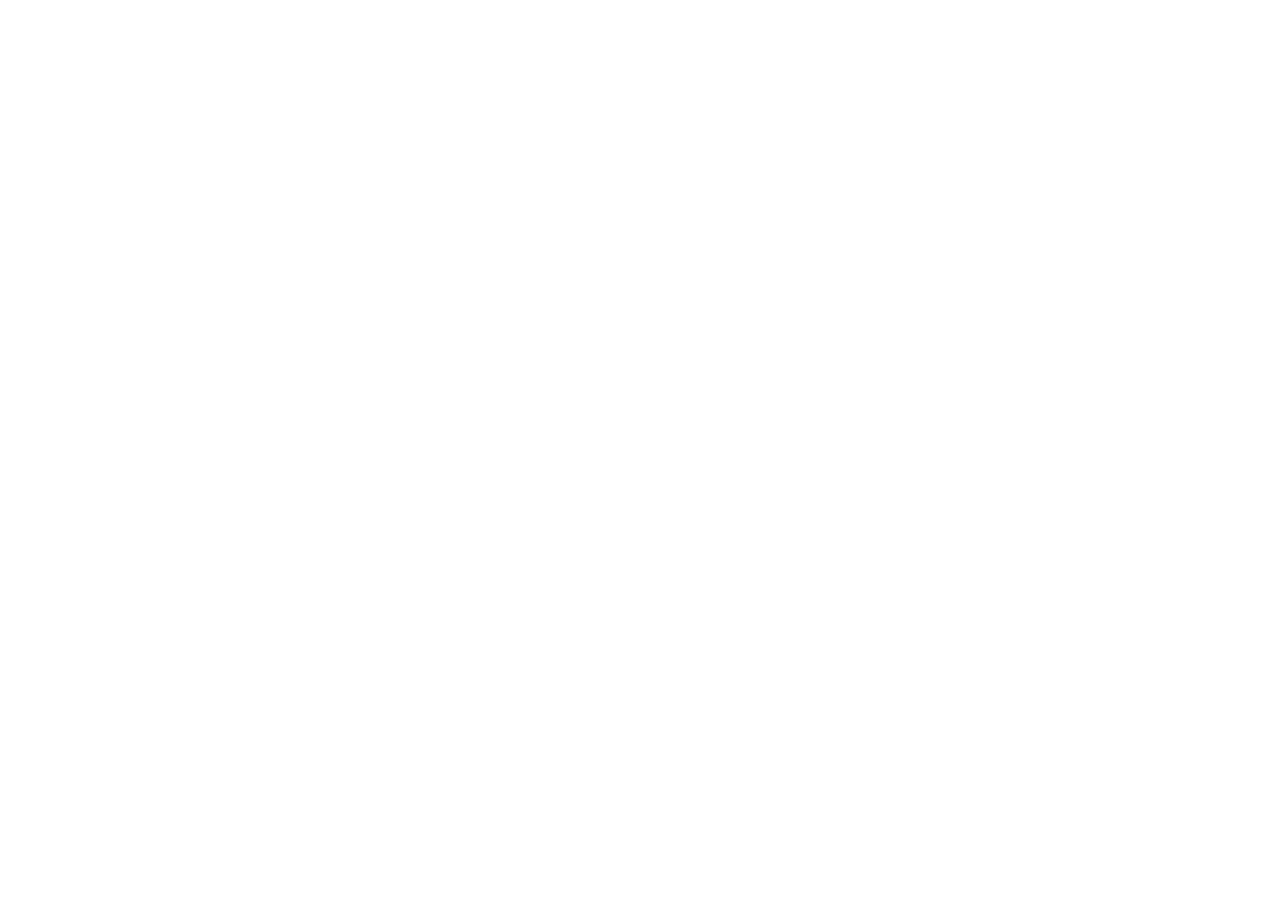
==== index.html @ 7242ff15 "Struttura della pagina completa" ====
<!DOCTYPE html>
<html lang="en">
<head>
    <meta charset="UTF-8">
    <meta http-equiv="X-UA-Compatible" content="IE=edge">
    <meta name="viewport" content="width=device-width, initial-scale=1.0">
    <link rel="stylesheet" href="css/style.css">
    <title>The Booleaner</title>
</head>
<body>
    <!-- intestazione pagina -->
    <header>
        <section>

        </section>


        <section>

        </section>

    </header>
    <!-- /intestazione pagina -->

    <!-- corpo pagina -->
    <main>
        <section>

        </section>

        <section>
            
        </section>

    </main>
    <!-- /corpo pagina -->

    <!-- fondo pagina -->
    <footer>


    </footer>
    <!-- /fondo pagina -->
    
</body>
</html>
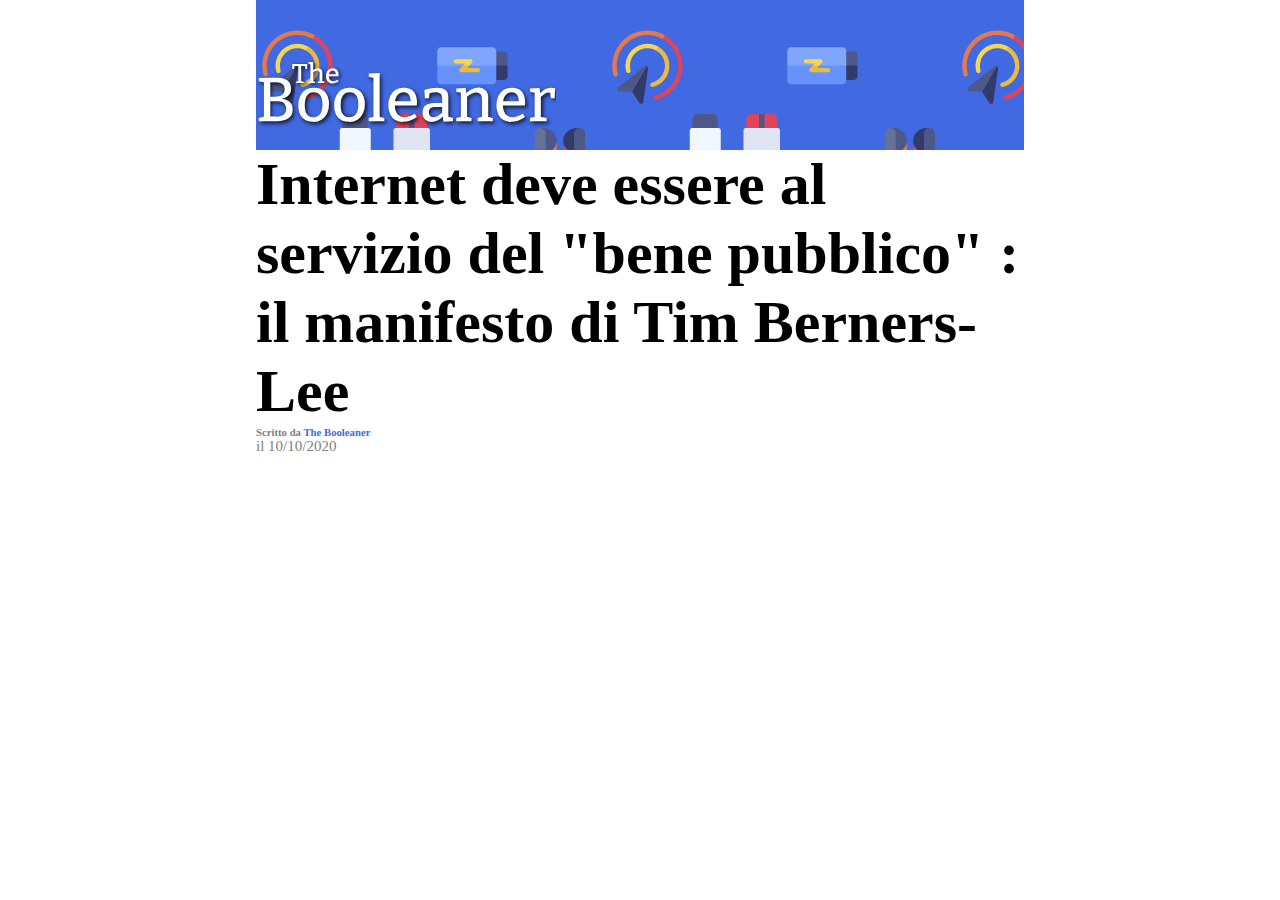
==== commit e62dbf16: "Intestazione" ====
--- a/index.html
+++ b/index.html
@@ -10,13 +10,19 @@
 <body>
     <!-- intestazione pagina -->
     <header>
+        <section id="intestazione-sfondo">
+            <img id="intestazione-logo" id src="img/logo.svg" alt="The Booleaner">
+        </section>
+            
         <section>
+            <div class="titolo">
+                <h1>Internet deve essere al servizio del "bene pubblico" : il manifesto di Tim Berners-Lee</h1>
+            </div>
 
-        </section>
-
-
-        <section>
-
+            <div class="sottotitolo">
+                <h6>Scritto da <a href="https://www.boolean.careers/">The Booleaner</a></h6>
+                <p>il 10/10/2020</p>
+            </div>
         </section>
 
     </header>
@@ -25,11 +31,20 @@
     <!-- corpo pagina -->
     <main>
         <section>
+            <div>
+
+
+            </div>
+
+            <div>
+
+
+            </div>
 
         </section>
 
         <section>
-            
+
         </section>
 
     </main>
--- a/css/style.css
+++ b/css/style.css
@@ -0,0 +1,47 @@
+* {
+    margin: 0;
+    padding: 0;
+}
+
+body {
+    width: 60%;
+    margin: 0 auto;
+}
+
+#intestazione-sfondo {
+    height: 150px;
+    background-color: royalblue;
+    background-image: url("../img/pattern.png");
+}
+
+#intestazione-logo {
+    width: 300px;
+    padding-top: 60px;
+}
+
+
+
+.titolo {
+    font-size: 30px;
+    margin: 0;
+}
+
+.sottotitolo {
+    color: grey;
+}
+
+.sottotitolo p {
+    font-size: 15px;
+    margin: 0;
+}
+
+a {
+    text-decoration: none;
+    color: royalblue;
+}
+
+
+
+h6 {
+    margin: 0;
+}
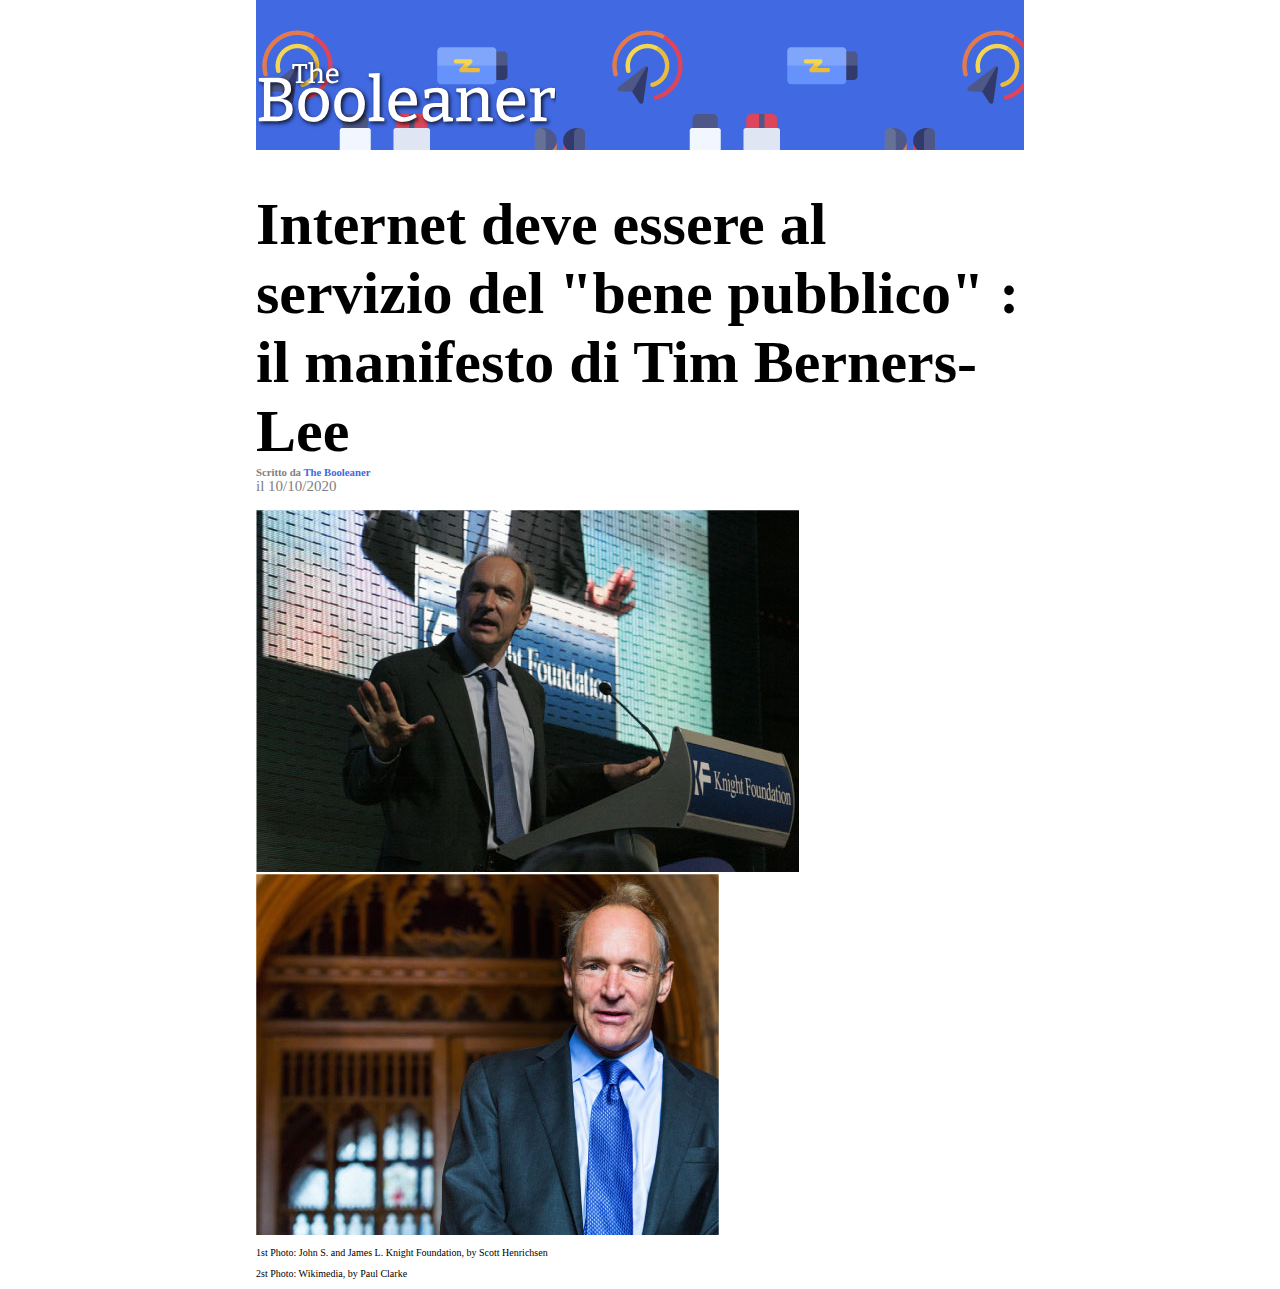
==== commit 03bf4311: "Modifica intestazione" ====
--- a/index.html
+++ b/index.html
@@ -31,14 +31,15 @@
     <!-- corpo pagina -->
     <main>
         <section>
-            <div>
-
-
+            <div class="foto">
+                <img src="img/tim-1.jpg" alt="Tim Berners-Lee">
+                <img src="img/tim-2.jpg" alt="Tim Berners-Lee">
+                <p>1st Photo: John S. and James L. Knight Foundation, by Scott Henrichsen</p>
+                <p>2st Photo: Wikimedia, by Paul Clarke</p>
             </div>
 
             <div>
-
-
+                
             </div>
 
         </section>
--- a/css/style.css
+++ b/css/style.css
@@ -1,8 +1,3 @@
-* {
-    margin: 0;
-    padding: 0;
-}
-
 body {
     width: 60%;
     margin: 0 auto;
@@ -19,11 +14,13 @@
     padding-top: 60px;
 }
 
-
-
 .titolo {
     font-size: 30px;
     margin: 0;
+}
+
+.titolo h1 {
+    margin-bottom: 0;
 }
 
 .sottotitolo {
@@ -33,15 +30,19 @@
 .sottotitolo p {
     font-size: 15px;
     margin: 0;
+    margin-bottom: 15px;
 }
+
 
 a {
     text-decoration: none;
     color: royalblue;
 }
 
-
-
 h6 {
     margin: 0;
 }
+
+.foto {
+    font-size: 10px;
+}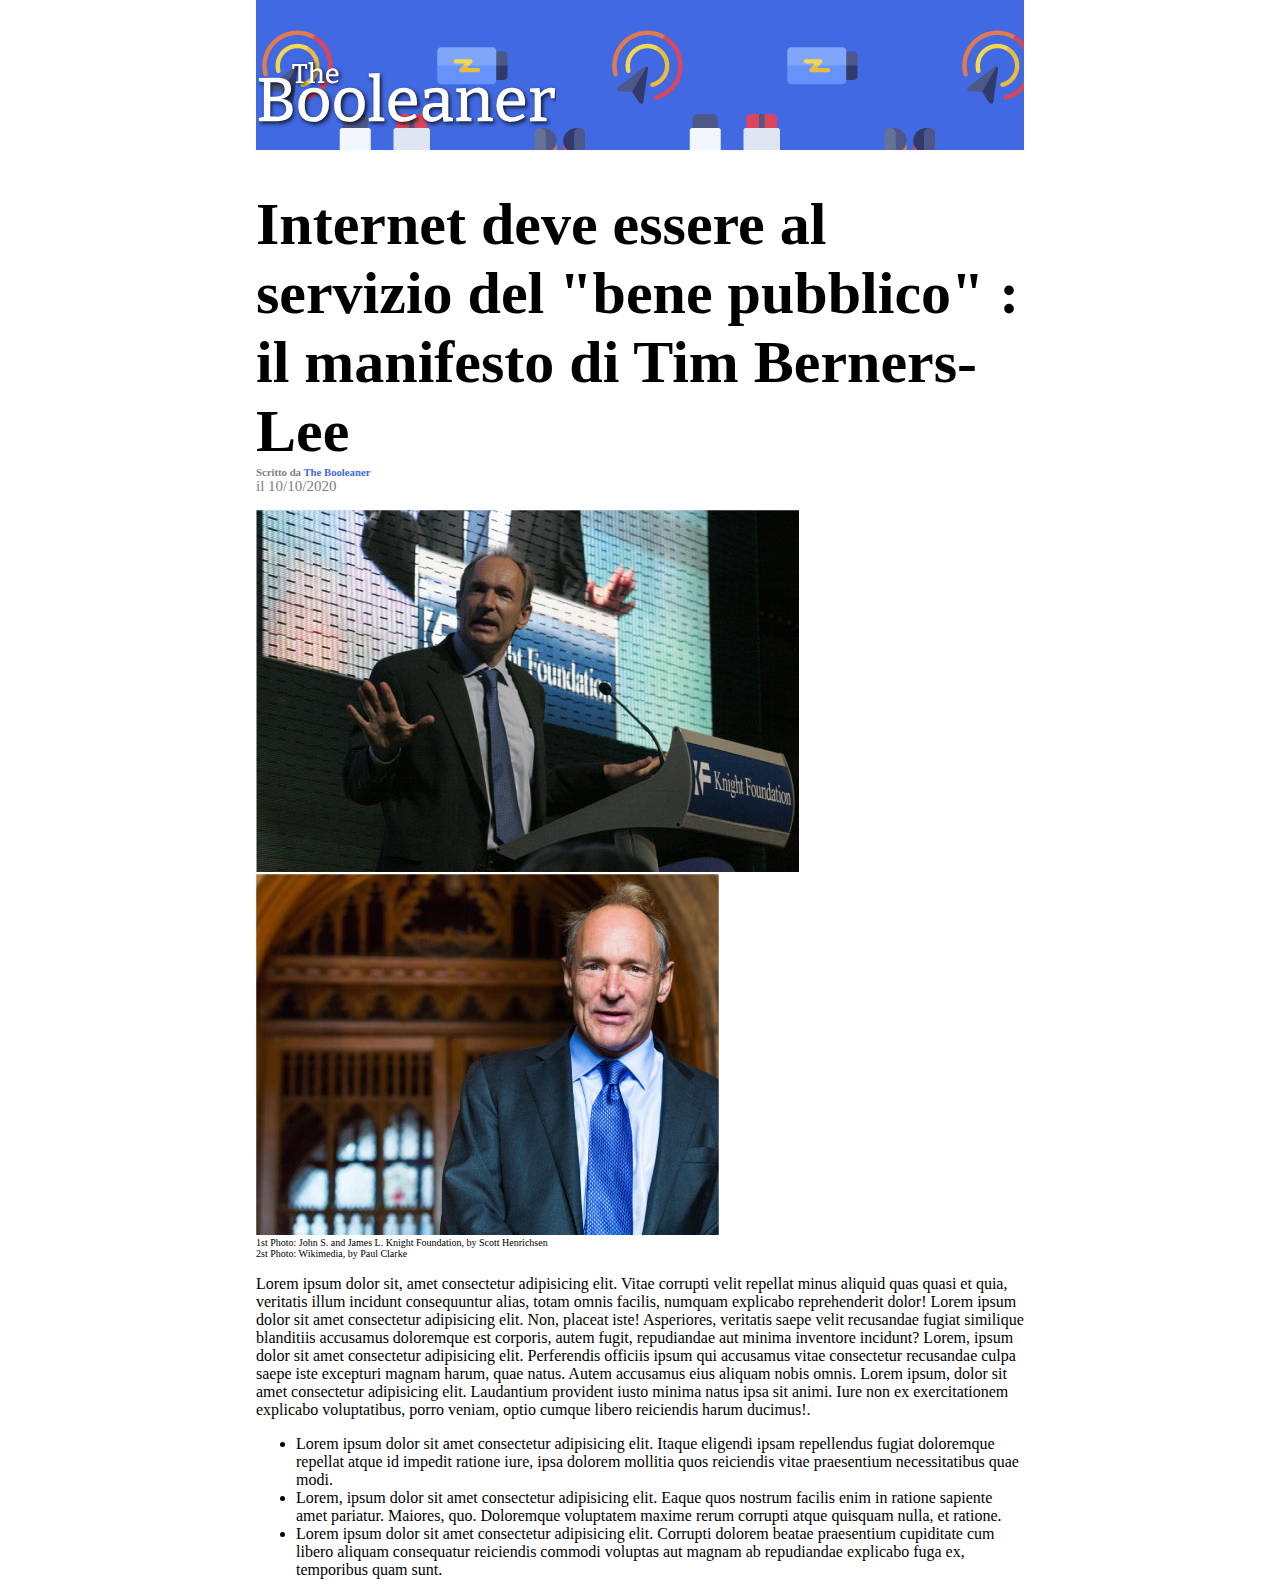
==== commit 35f540f2: "Inizio parte centrale della pagina" ====
--- a/index.html
+++ b/index.html
@@ -39,9 +39,13 @@
             </div>
 
             <div>
-                
-            </div>
-
+                <p>Lorem ipsum dolor sit, amet consectetur adipisicing elit. Vitae corrupti velit repellat minus aliquid quas quasi et quia, veritatis illum incidunt consequuntur alias, totam omnis facilis, numquam explicabo reprehenderit dolor! Lorem ipsum dolor sit amet consectetur adipisicing elit. Non, placeat iste! Asperiores, veritatis saepe velit recusandae fugiat similique blanditiis accusamus doloremque est corporis, autem fugit, repudiandae aut minima inventore incidunt? Lorem, ipsum dolor sit amet consectetur adipisicing elit. Perferendis officiis ipsum qui accusamus vitae consectetur recusandae culpa saepe iste excepturi magnam harum, quae natus. Autem accusamus eius aliquam nobis omnis. Lorem ipsum, dolor sit amet consectetur adipisicing elit. Laudantium provident iusto minima natus ipsa sit animi. Iure non ex exercitationem explicabo voluptatibus, porro veniam, optio cumque libero reiciendis harum ducimus!.</p>
+                <ul>
+                    <li>Lorem ipsum dolor sit amet consectetur adipisicing elit. Itaque eligendi ipsam repellendus fugiat doloremque repellat atque id impedit ratione iure, ipsa dolorem mollitia quos reiciendis vitae praesentium necessitatibus quae modi.</li>
+                    <li>Lorem, ipsum dolor sit amet consectetur adipisicing elit. Eaque quos nostrum facilis enim in ratione sapiente amet pariatur. Maiores, quo. Doloremque voluptatem maxime rerum corrupti atque quisquam nulla, et ratione.</li>
+                    <li>Lorem ipsum dolor sit amet consectetur adipisicing elit. Corrupti dolorem beatae praesentium cupiditate cum libero aliquam consequatur reiciendis commodi voluptas aut magnam ab repudiandae explicabo fuga ex, temporibus quam sunt.</li>
+                </ul>
+            </div> 
         </section>
 
         <section>
--- a/css/style.css
+++ b/css/style.css
@@ -2,6 +2,8 @@
     width: 60%;
     margin: 0 auto;
 }
+
+/* intestazione */
 
 #intestazione-sfondo {
     height: 150px;
@@ -43,6 +45,17 @@
     margin: 0;
 }
 
+/* /intestazione */
+
+
+/* corpo */
+
 .foto {
     font-size: 10px;
-}+
+}
+
+.foto p {
+    margin: 0;
+}
+
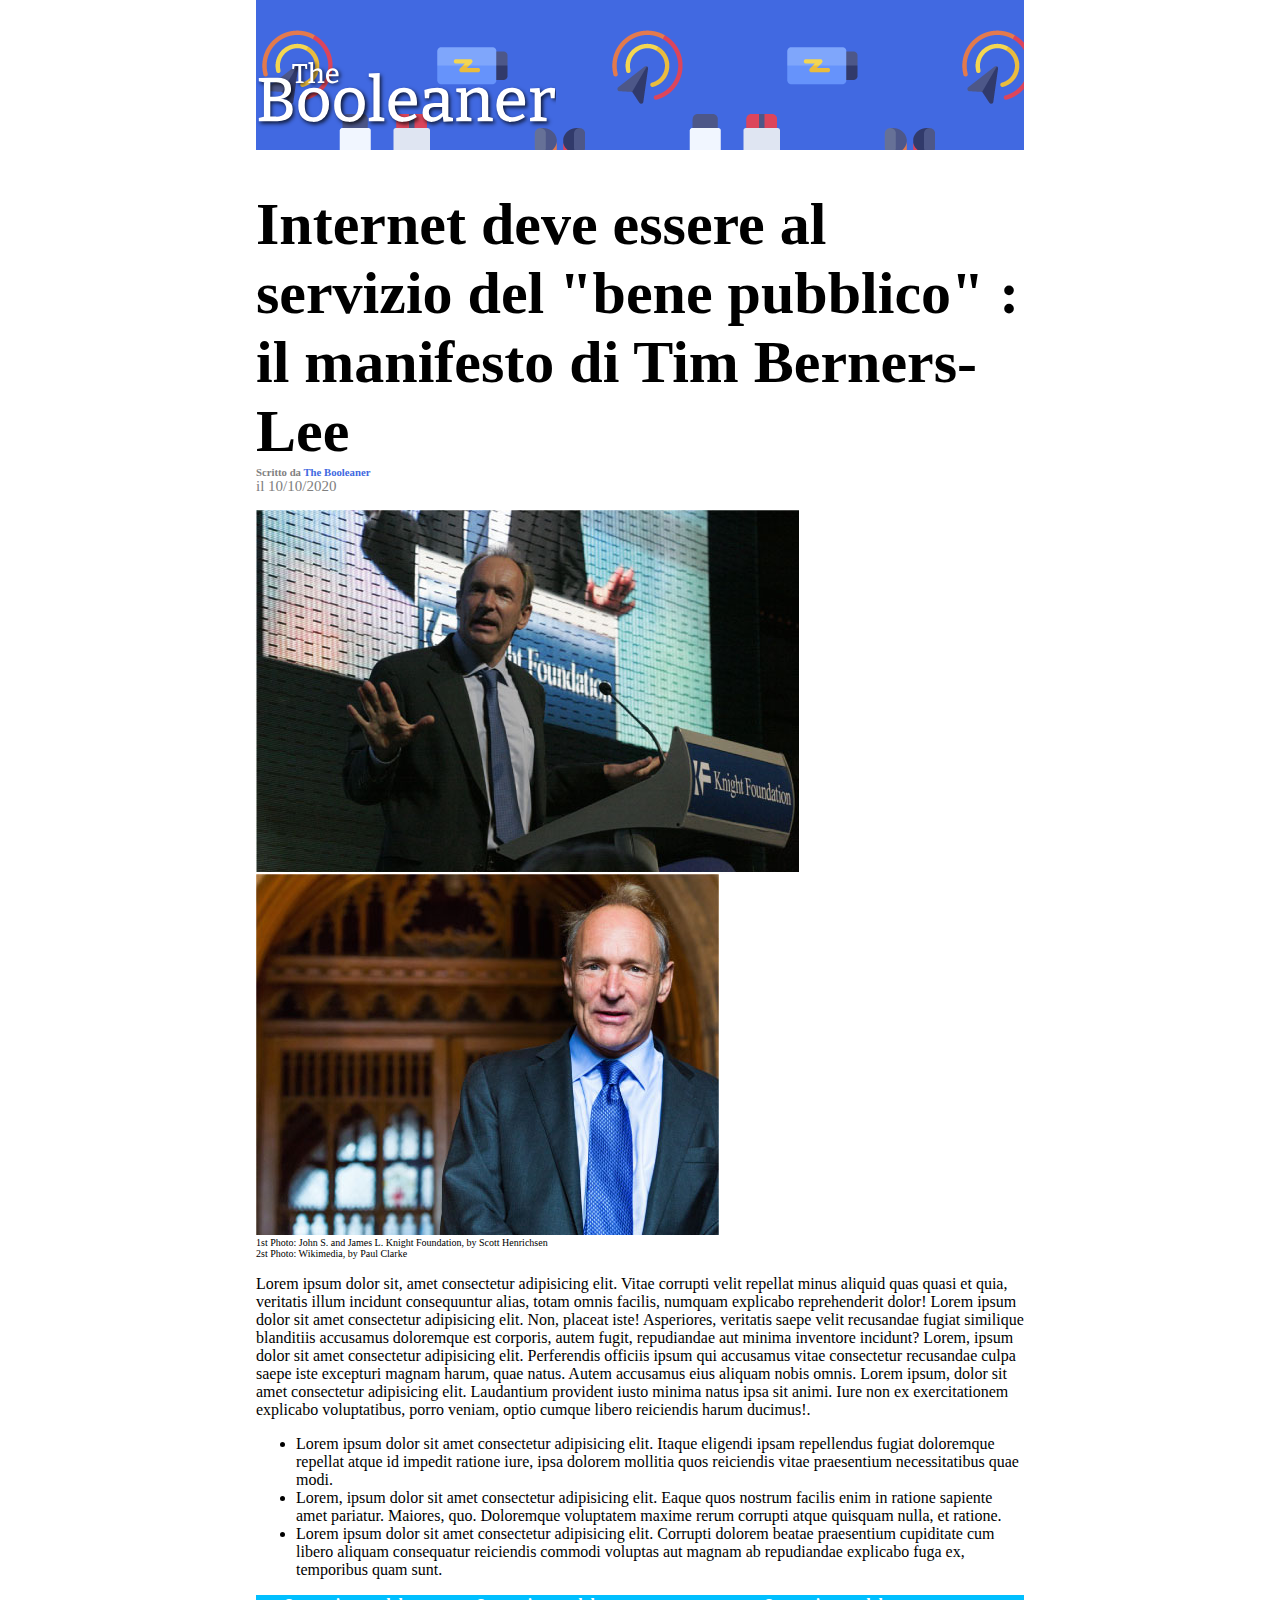
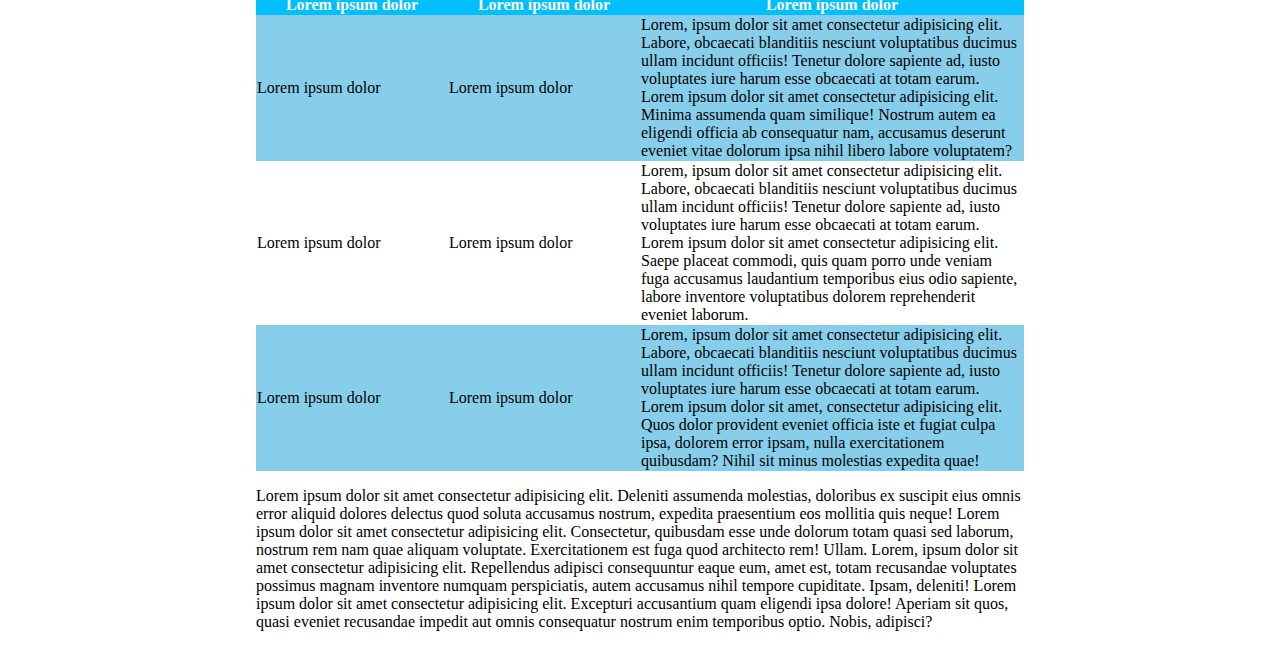
==== commit 86b3a9aa: "Parte centrale modificata" ====
--- a/index.html
+++ b/index.html
@@ -49,7 +49,39 @@
         </section>
 
         <section>
+            <div>
+                <table>
+                    <thead>
+                        <tr>
+                            <th>Lorem ipsum dolor</th>
+                            <th>Lorem ipsum dolor</th>
+                            <th>Lorem ipsum dolor</th>                           
+                        </tr>
+                    </thead>
 
+                    <tbody>
+                        <tr class="color-row">
+                            <td class="dimensione-a">Lorem ipsum dolor</td>
+                            <td class="dimensione-a">Lorem ipsum dolor</td>
+                            <td class="dimensione-b">Lorem, ipsum dolor sit amet consectetur adipisicing elit. Labore, obcaecati blanditiis nesciunt voluptatibus ducimus ullam incidunt officiis! Tenetur dolore sapiente ad, iusto voluptates iure harum esse obcaecati at totam earum. Lorem ipsum dolor sit amet consectetur adipisicing elit. Minima assumenda quam similique! Nostrum autem ea eligendi officia ab consequatur nam, accusamus deserunt eveniet vitae dolorum ipsa nihil libero labore voluptatem?</td>
+                        </tr>
+                        <tr>
+                            <td>Lorem ipsum dolor</td>
+                            <td>Lorem ipsum dolor</td>
+                            <td>Lorem, ipsum dolor sit amet consectetur adipisicing elit. Labore, obcaecati blanditiis nesciunt voluptatibus ducimus ullam incidunt officiis! Tenetur dolore sapiente ad, iusto voluptates iure harum esse obcaecati at totam earum. Lorem ipsum dolor sit amet consectetur adipisicing elit. Saepe placeat commodi, quis quam porro unde veniam fuga accusamus laudantium temporibus eius odio sapiente, labore inventore voluptatibus dolorem reprehenderit eveniet laborum.</td>
+                        </tr>
+                        <tr class="color-row">
+                            <td>Lorem ipsum dolor</td>
+                            <td>Lorem ipsum dolor</td>
+                            <td>Lorem, ipsum dolor sit amet consectetur adipisicing elit. Labore, obcaecati blanditiis nesciunt voluptatibus ducimus ullam incidunt officiis! Tenetur dolore sapiente ad, iusto voluptates iure harum esse obcaecati at totam earum. Lorem ipsum dolor sit amet, consectetur adipisicing elit. Quos dolor provident eveniet officia iste et fugiat culpa ipsa, dolorem error ipsam, nulla exercitationem quibusdam? Nihil sit minus molestias expedita quae!</td>
+                        </tr>
+                       
+                    </tbody>
+
+                </table>
+            </div>
+
+            <p>Lorem ipsum dolor sit amet consectetur adipisicing elit. Deleniti assumenda molestias, doloribus ex suscipit eius omnis error aliquid dolores delectus quod soluta accusamus nostrum, expedita praesentium eos mollitia quis neque! Lorem ipsum dolor sit amet consectetur adipisicing elit. Consectetur, quibusdam esse unde dolorum totam quasi sed laborum, nostrum rem nam quae aliquam voluptate. Exercitationem est fuga quod architecto rem! Ullam. Lorem, ipsum dolor sit amet consectetur adipisicing elit. Repellendus adipisci consequuntur eaque eum, amet est, totam recusandae voluptates possimus magnam inventore numquam perspiciatis, autem accusamus nihil tempore cupiditate. Ipsam, deleniti! Lorem ipsum dolor sit amet consectetur adipisicing elit. Excepturi accusantium quam eligendi ipsa dolore! Aperiam sit quos, quasi eveniet recusandae impedit aut omnis consequatur nostrum enim temporibus optio. Nobis, adipisci?</p>
         </section>
 
     </main>
--- a/css/style.css
+++ b/css/style.css
@@ -59,3 +59,23 @@
     margin: 0;
 }
 
+table {
+    border-collapse: collapse;
+}
+
+thead {
+    background-color: rgb(0, 191, 255);
+    color: white;
+}
+
+.color-row {
+    background-color: rgb(135, 206, 235);
+}
+
+.dimensione-a {
+    width: 25%;
+}
+
+.dimensione-b {
+    width: 50%;
+}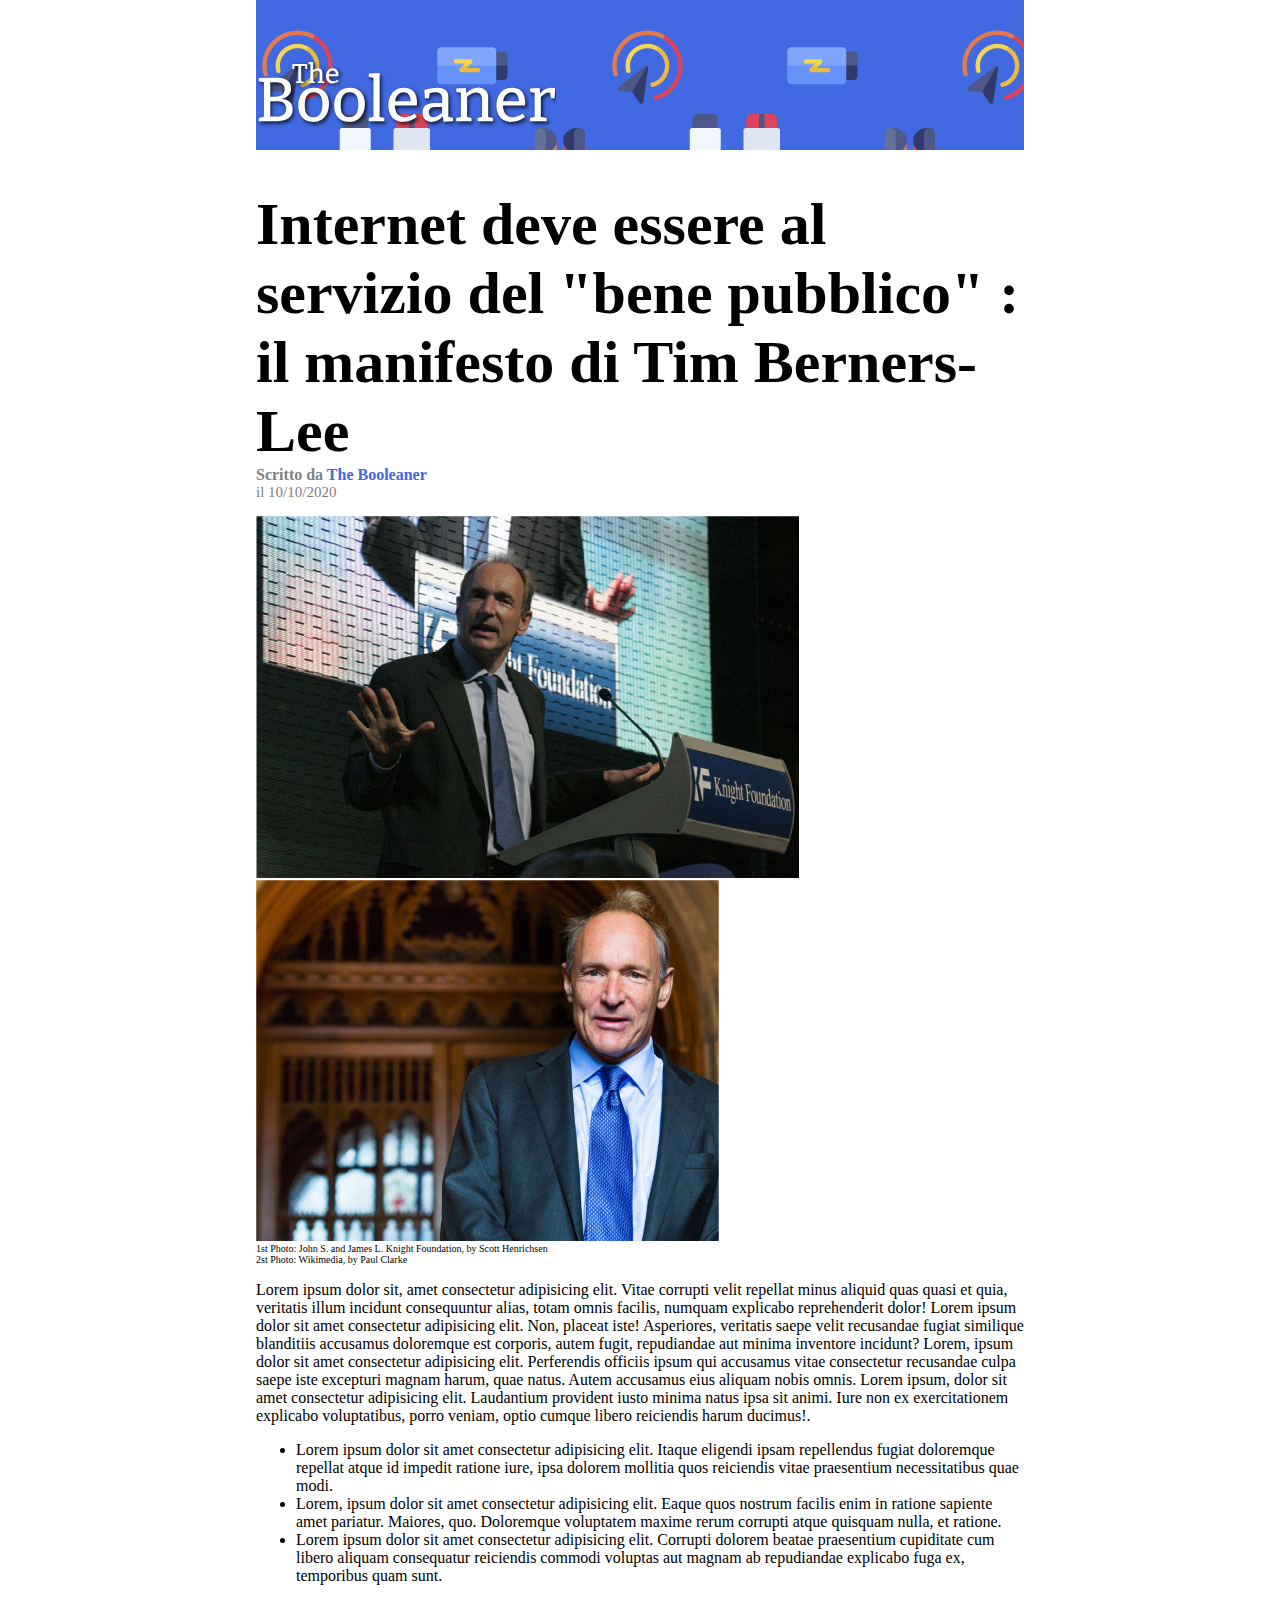
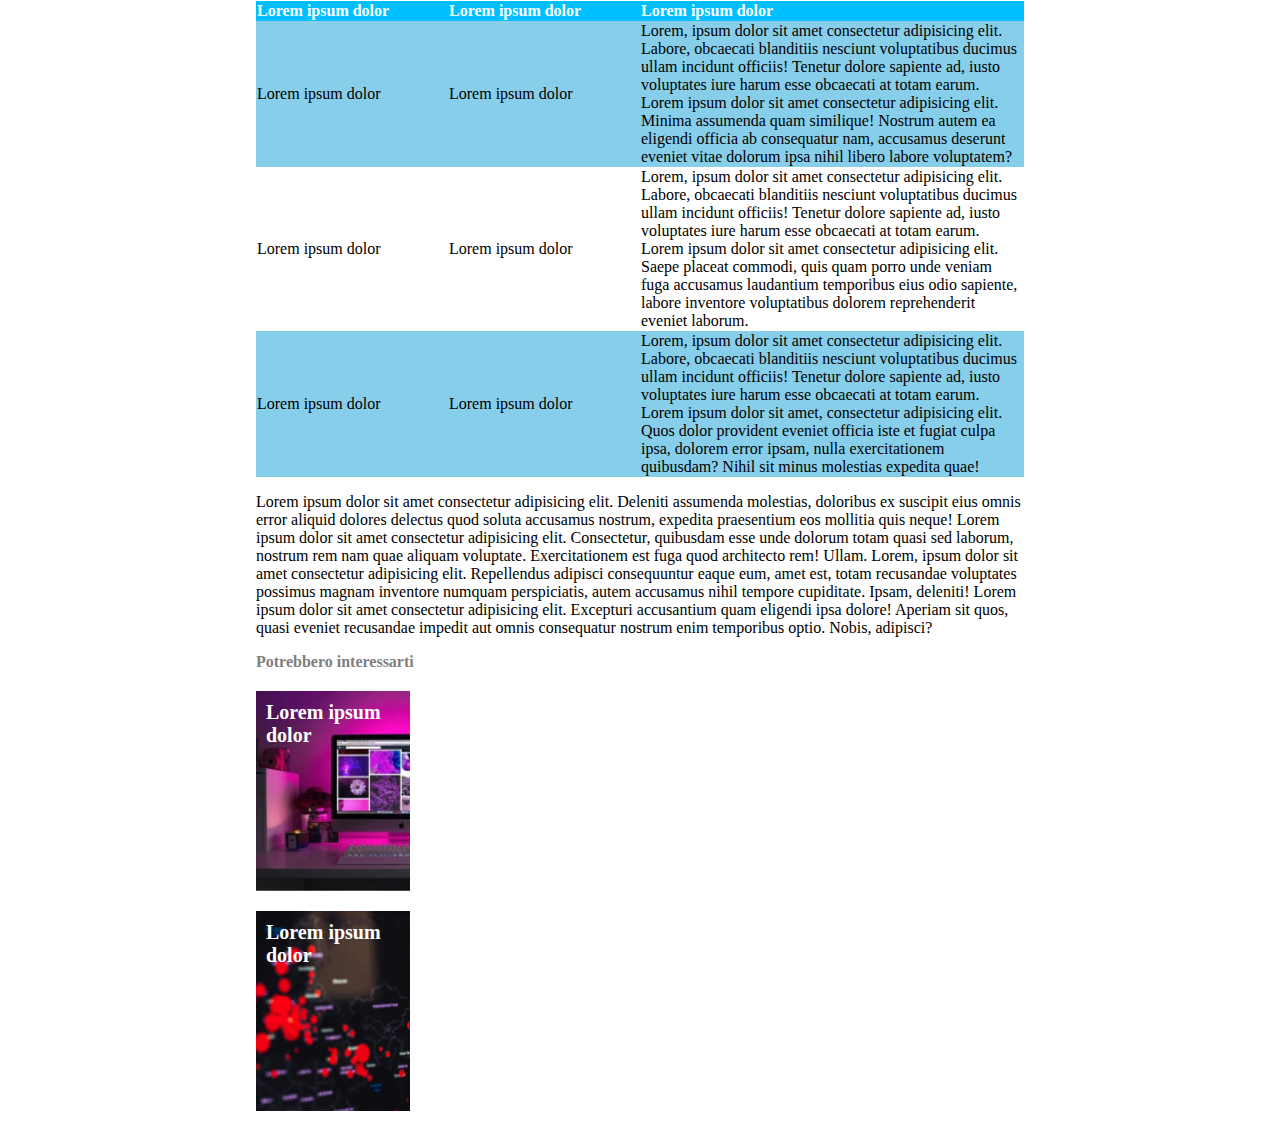
==== commit 7c29951b: "Aggiunta footer" ====
--- a/index.html
+++ b/index.html
@@ -20,7 +20,7 @@
             </div>
 
             <div class="sottotitolo">
-                <h6>Scritto da <a href="https://www.boolean.careers/">The Booleaner</a></h6>
+                <h4>Scritto da <a href="https://www.boolean.careers/">The Booleaner</a></h4>
                 <p>il 10/10/2020</p>
             </div>
         </section>
@@ -89,8 +89,17 @@
 
     <!-- fondo pagina -->
     <footer>
+        <h4>Potrebbero interessarti</h4>
 
+        <div class="interesse-1">
+            <p> <strong>Lorem ipsum dolor</strong></p>
+        </div>
 
+        <div class="interesse-2">
+            <p><strong>Lorem ipsum dolor</strong></p>
+        </div>
+
+        
     </footer>
     <!-- /fondo pagina -->
     
--- a/css/style.css
+++ b/css/style.css
@@ -41,8 +41,9 @@
     color: royalblue;
 }
 
-h6 {
+h4 {
     margin: 0;
+    color: grey;
 }
 
 /* /intestazione */
@@ -68,6 +69,10 @@
     color: white;
 }
 
+th {
+    text-align: left;
+}
+
 .color-row {
     background-color: rgb(135, 206, 235);
 }
@@ -78,4 +83,38 @@
 
 .dimensione-b {
     width: 50%;
-}+}
+
+/* /corpo */
+
+
+/* footer */
+
+.interesse-1 {
+    background-image: url("../img/monitor.jpg");
+    background-size: cover;
+    width: 20%;
+    height: 200px;
+    color: white;
+    font-size: 20px;
+}
+
+.interesse-1 p {
+    padding: 10px;
+}
+
+.interesse-2 {
+    background-image: url("../img/graph.jpg");
+    background-size: cover;
+    width: 20%;
+    height: 200px;
+    color: white;
+    font-size: 20px;
+    margin-bottom: 20px;
+}
+
+.interesse-2 p {
+    padding: 10px;
+}
+
+/* /footer */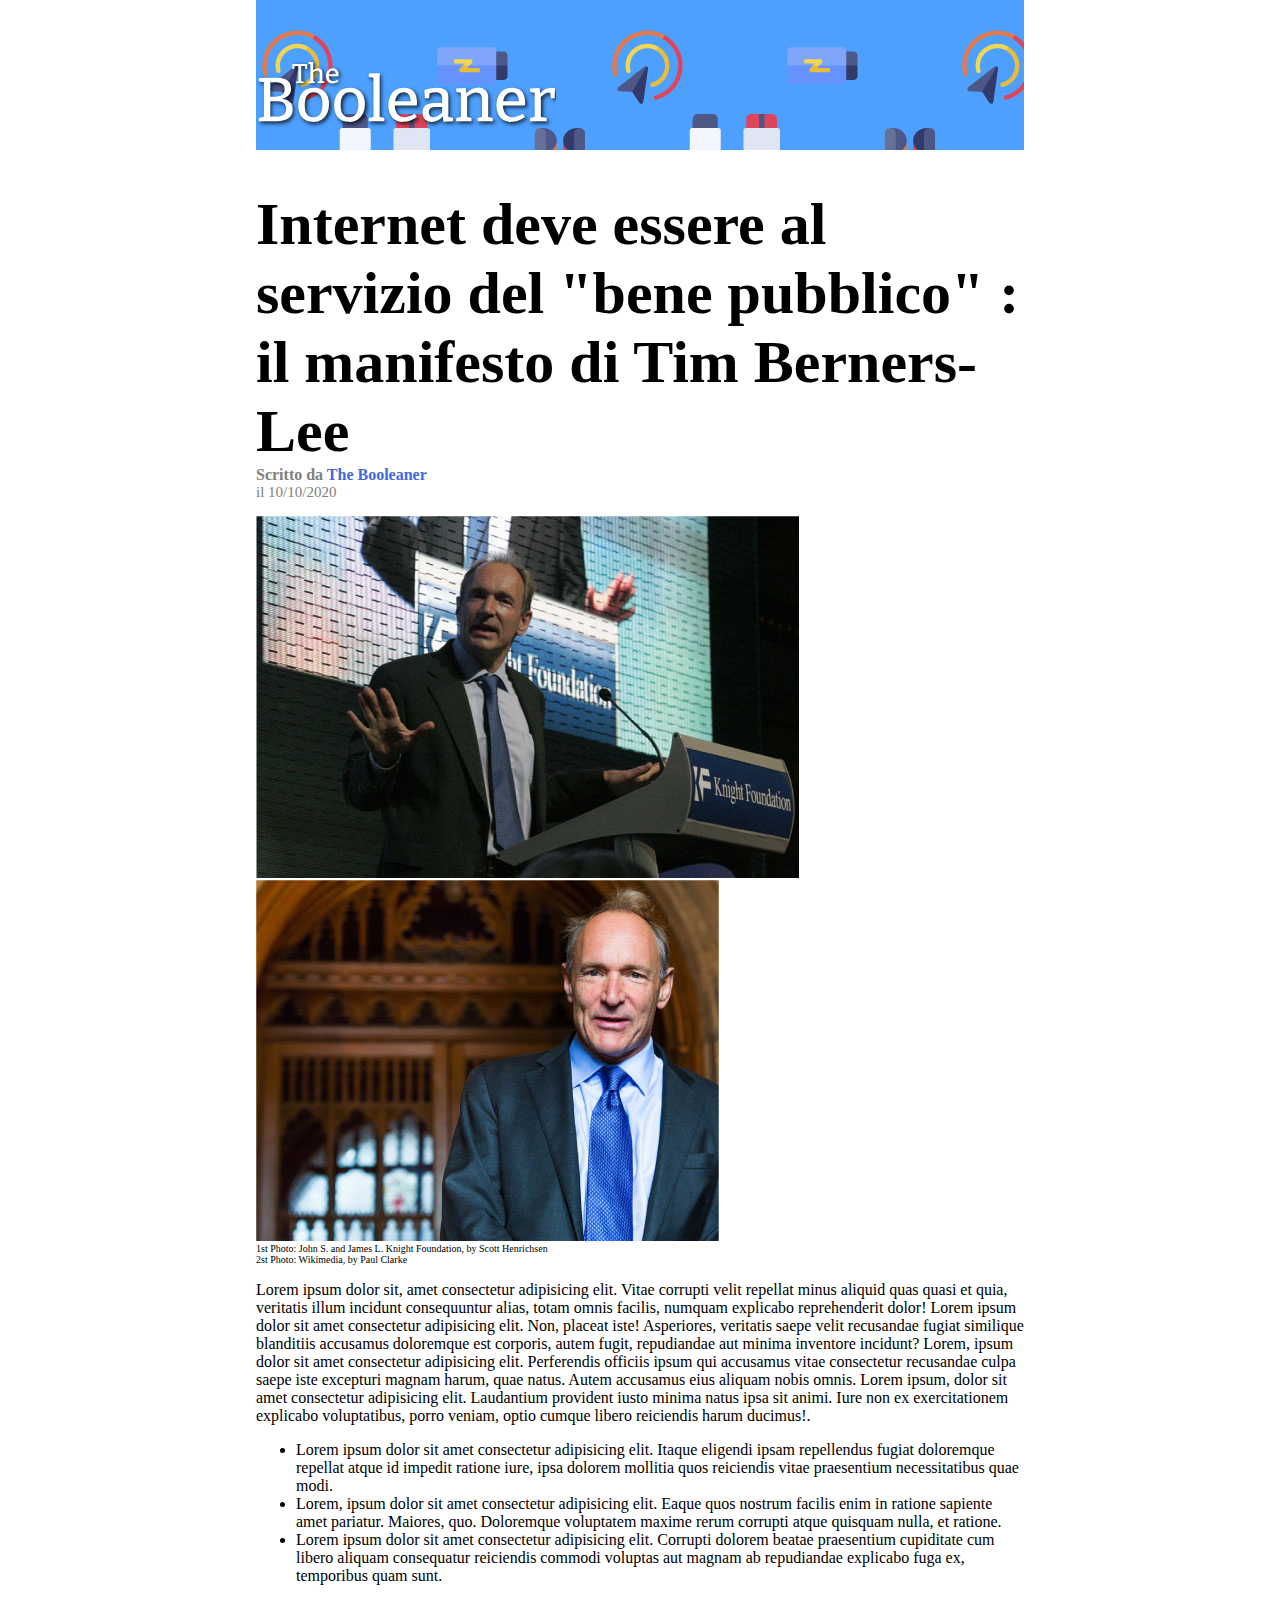
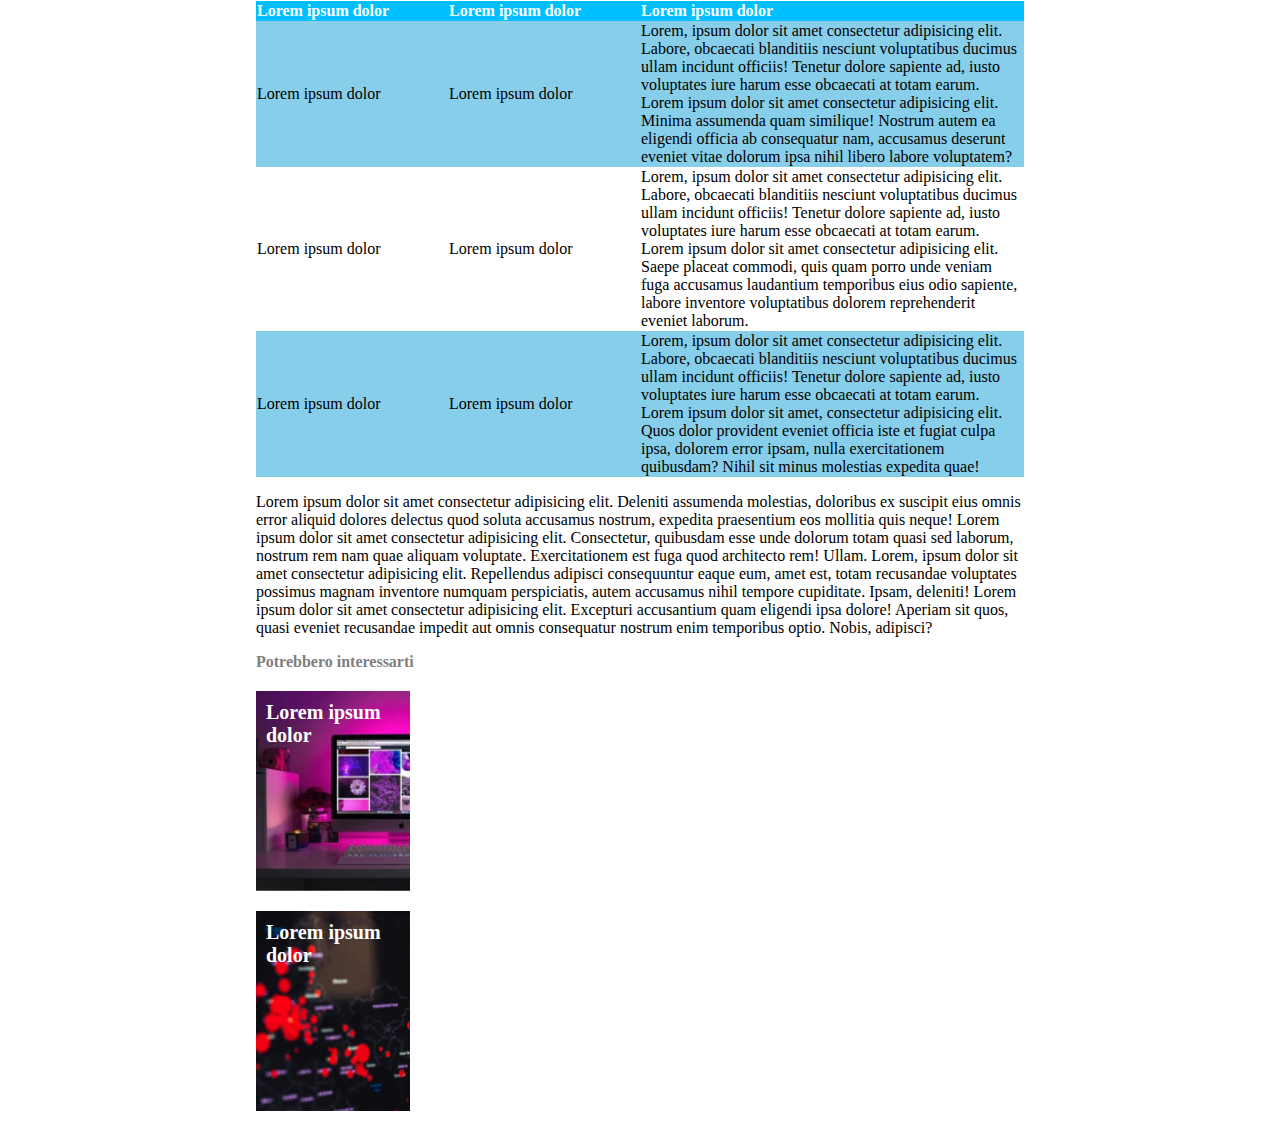
==== commit 4200f293: "Modifica header - lavoro finito" ====
--- a/index.html
+++ b/index.html
@@ -98,8 +98,6 @@
         <div class="interesse-2">
             <p><strong>Lorem ipsum dolor</strong></p>
         </div>
-
-        
     </footer>
     <!-- /fondo pagina -->
     
--- a/css/style.css
+++ b/css/style.css
@@ -7,7 +7,7 @@
 
 #intestazione-sfondo {
     height: 150px;
-    background-color: royalblue;
+    background-color: rgb(78, 160, 255);
     background-image: url("../img/pattern.png");
 }
 
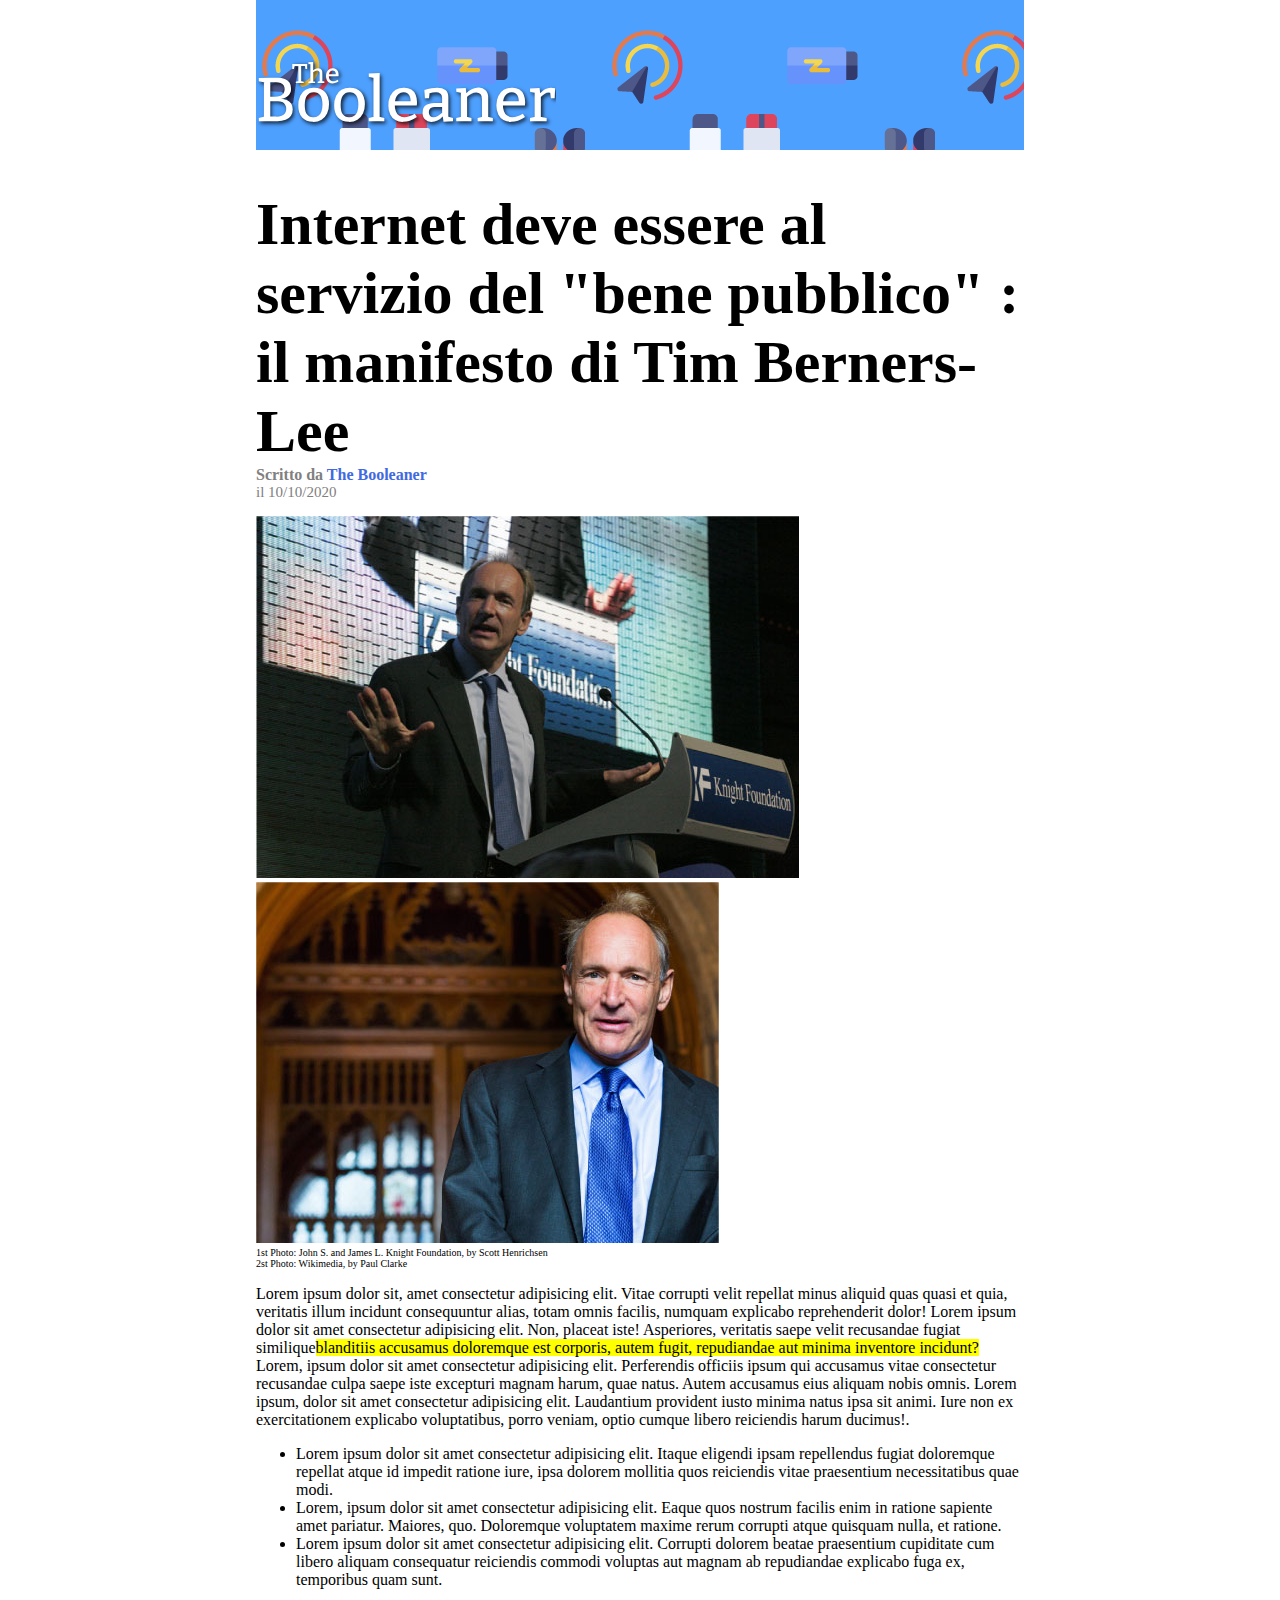
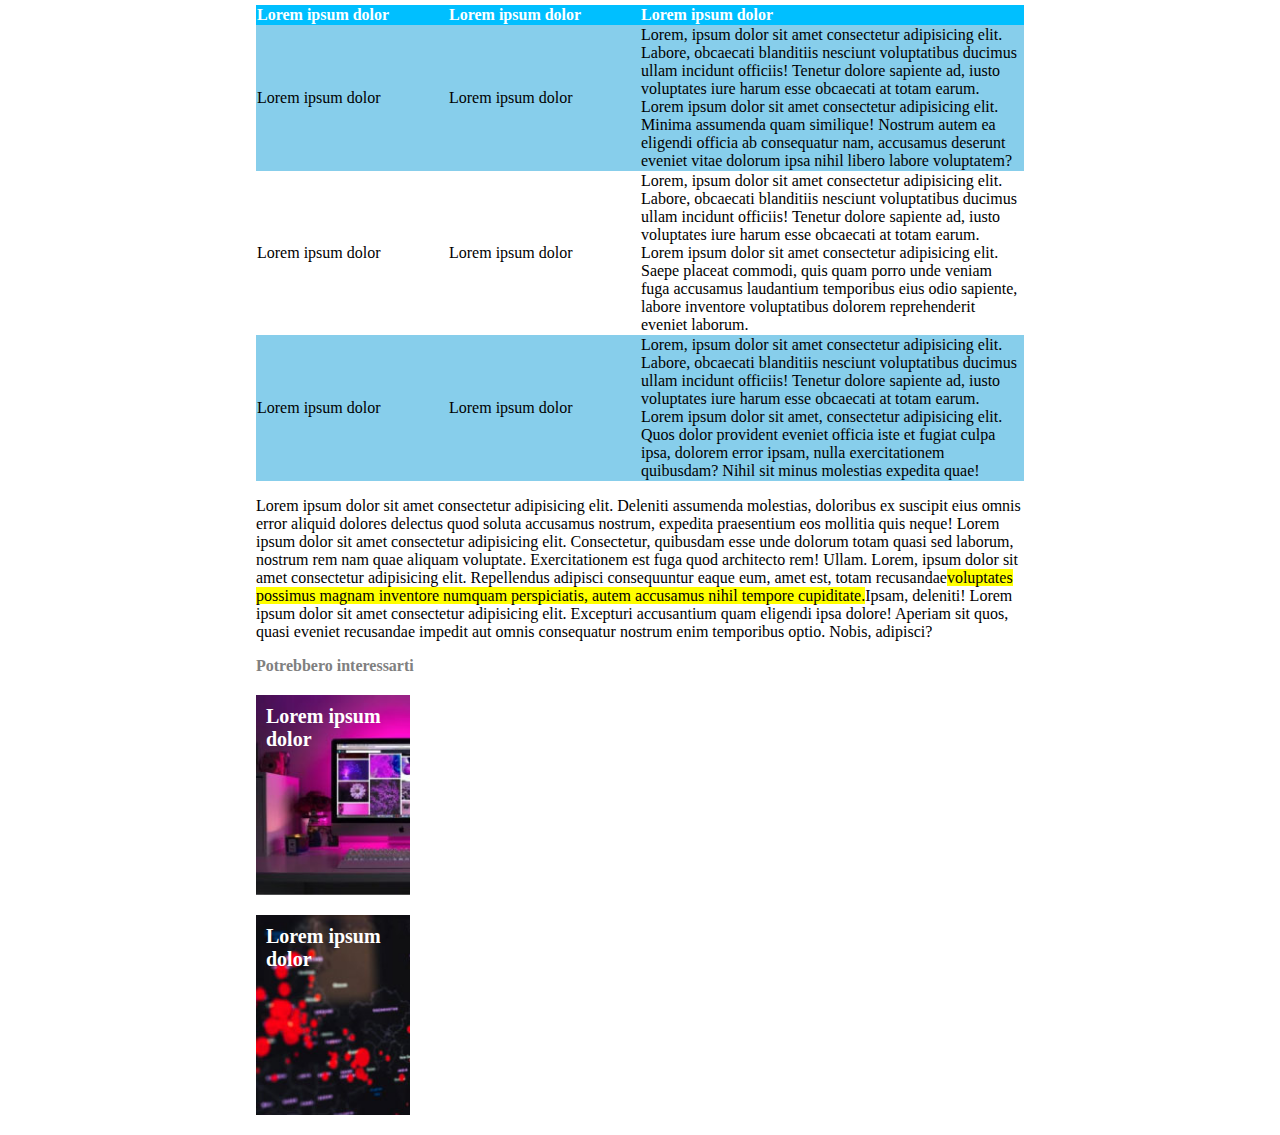
==== commit 4e6f893e: "Modifica testo evidenziato - lavoro terminato" ====
--- a/index.html
+++ b/index.html
@@ -39,7 +39,7 @@
             </div>
 
             <div>
-                <p>Lorem ipsum dolor sit, amet consectetur adipisicing elit. Vitae corrupti velit repellat minus aliquid quas quasi et quia, veritatis illum incidunt consequuntur alias, totam omnis facilis, numquam explicabo reprehenderit dolor! Lorem ipsum dolor sit amet consectetur adipisicing elit. Non, placeat iste! Asperiores, veritatis saepe velit recusandae fugiat similique blanditiis accusamus doloremque est corporis, autem fugit, repudiandae aut minima inventore incidunt? Lorem, ipsum dolor sit amet consectetur adipisicing elit. Perferendis officiis ipsum qui accusamus vitae consectetur recusandae culpa saepe iste excepturi magnam harum, quae natus. Autem accusamus eius aliquam nobis omnis. Lorem ipsum, dolor sit amet consectetur adipisicing elit. Laudantium provident iusto minima natus ipsa sit animi. Iure non ex exercitationem explicabo voluptatibus, porro veniam, optio cumque libero reiciendis harum ducimus!.</p>
+                <p>Lorem ipsum dolor sit, amet consectetur adipisicing elit. Vitae corrupti velit repellat minus aliquid quas quasi et quia, veritatis illum incidunt consequuntur alias, totam omnis facilis, numquam explicabo reprehenderit dolor! Lorem ipsum dolor sit amet consectetur adipisicing elit. Non, placeat iste! Asperiores, veritatis saepe velit recusandae fugiat similique<span>blanditiis accusamus doloremque est corporis, autem fugit, repudiandae aut minima inventore incidunt?</span>Lorem, ipsum dolor sit amet consectetur adipisicing elit. Perferendis officiis ipsum qui accusamus vitae consectetur recusandae culpa saepe iste excepturi magnam harum, quae natus. Autem accusamus eius aliquam nobis omnis. Lorem ipsum, dolor sit amet consectetur adipisicing elit. Laudantium provident iusto minima natus ipsa sit animi. Iure non ex exercitationem explicabo voluptatibus, porro veniam, optio cumque libero reiciendis harum ducimus!.</p>
                 <ul>
                     <li>Lorem ipsum dolor sit amet consectetur adipisicing elit. Itaque eligendi ipsam repellendus fugiat doloremque repellat atque id impedit ratione iure, ipsa dolorem mollitia quos reiciendis vitae praesentium necessitatibus quae modi.</li>
                     <li>Lorem, ipsum dolor sit amet consectetur adipisicing elit. Eaque quos nostrum facilis enim in ratione sapiente amet pariatur. Maiores, quo. Doloremque voluptatem maxime rerum corrupti atque quisquam nulla, et ratione.</li>
@@ -81,7 +81,7 @@
                 </table>
             </div>
 
-            <p>Lorem ipsum dolor sit amet consectetur adipisicing elit. Deleniti assumenda molestias, doloribus ex suscipit eius omnis error aliquid dolores delectus quod soluta accusamus nostrum, expedita praesentium eos mollitia quis neque! Lorem ipsum dolor sit amet consectetur adipisicing elit. Consectetur, quibusdam esse unde dolorum totam quasi sed laborum, nostrum rem nam quae aliquam voluptate. Exercitationem est fuga quod architecto rem! Ullam. Lorem, ipsum dolor sit amet consectetur adipisicing elit. Repellendus adipisci consequuntur eaque eum, amet est, totam recusandae voluptates possimus magnam inventore numquam perspiciatis, autem accusamus nihil tempore cupiditate. Ipsam, deleniti! Lorem ipsum dolor sit amet consectetur adipisicing elit. Excepturi accusantium quam eligendi ipsa dolore! Aperiam sit quos, quasi eveniet recusandae impedit aut omnis consequatur nostrum enim temporibus optio. Nobis, adipisci?</p>
+            <p>Lorem ipsum dolor sit amet consectetur adipisicing elit. Deleniti assumenda molestias, doloribus ex suscipit eius omnis error aliquid dolores delectus quod soluta accusamus nostrum, expedita praesentium eos mollitia quis neque! Lorem ipsum dolor sit amet consectetur adipisicing elit. Consectetur, quibusdam esse unde dolorum totam quasi sed laborum, nostrum rem nam quae aliquam voluptate. Exercitationem est fuga quod architecto rem! Ullam. Lorem, ipsum dolor sit amet consectetur adipisicing elit. Repellendus adipisci consequuntur eaque eum, amet est, totam recusandae<span>voluptates possimus magnam inventore numquam perspiciatis, autem accusamus nihil tempore cupiditate.</span>Ipsam, deleniti! Lorem ipsum dolor sit amet consectetur adipisicing elit. Excepturi accusantium quam eligendi ipsa dolore! Aperiam sit quos, quasi eveniet recusandae impedit aut omnis consequatur nostrum enim temporibus optio. Nobis, adipisci?</p>
         </section>
 
     </main>
--- a/css/style.css
+++ b/css/style.css
@@ -51,13 +51,14 @@
 
 /* corpo */
 
-.foto {
-    font-size: 10px;
-
-}
 
 .foto p {
     margin: 0;
+    font-size: 10px;
+}
+
+span {
+    background-color: yellow;
 }
 
 table {
